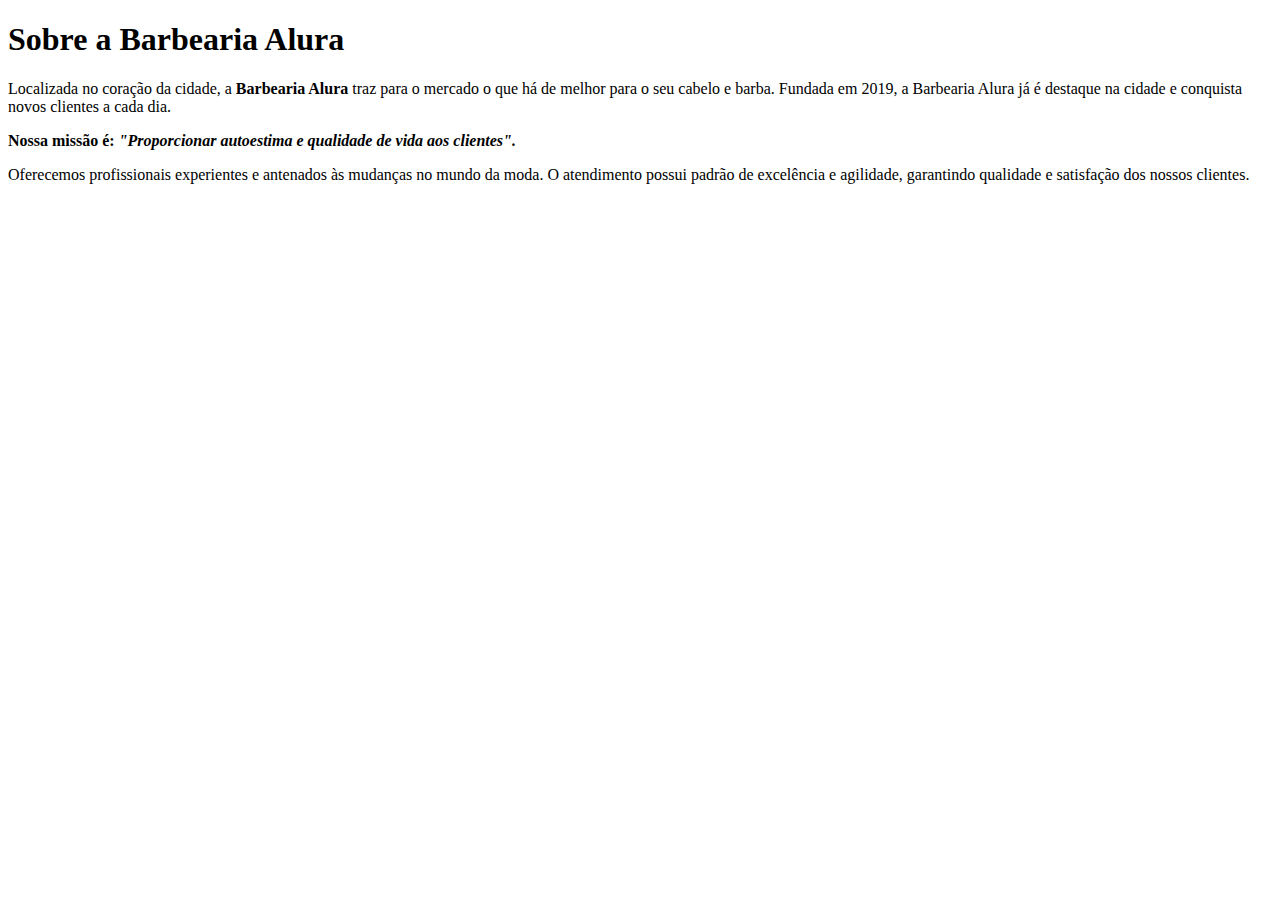
==== index.html @ 044f9378 "20/2/2024" ====
<!DOCTYPE html>
<html lang="en">
<head>
    <meta charset="UTF-8">
    <meta name="viewport" content="width=device-width, initial-scale=1.0">
    <title>Barbearia Alura</title>
</head>
<body>
    <h1>Sobre a Barbearia Alura </h1>

        <p>Localizada no coração da cidade, a <strong>Barbearia Alura</strong> traz para o mercado o que há de melhor para o seu cabelo e barba. Fundada em 2019, a Barbearia Alura já é destaque na cidade e conquista novos clientes a cada dia.</p>
        
        <p><strong>Nossa missão é: <em>"Proporcionar autoestima e qualidade de vida aos clientes".</em>
        </strong></p>
        
        <p>Oferecemos profissionais experientes e antenados às mudanças no mundo da moda. O atendimento possui padrão de excelência e agilidade, garantindo qualidade e satisfação dos nossos clientes.</p>    
    
</body>
</html>
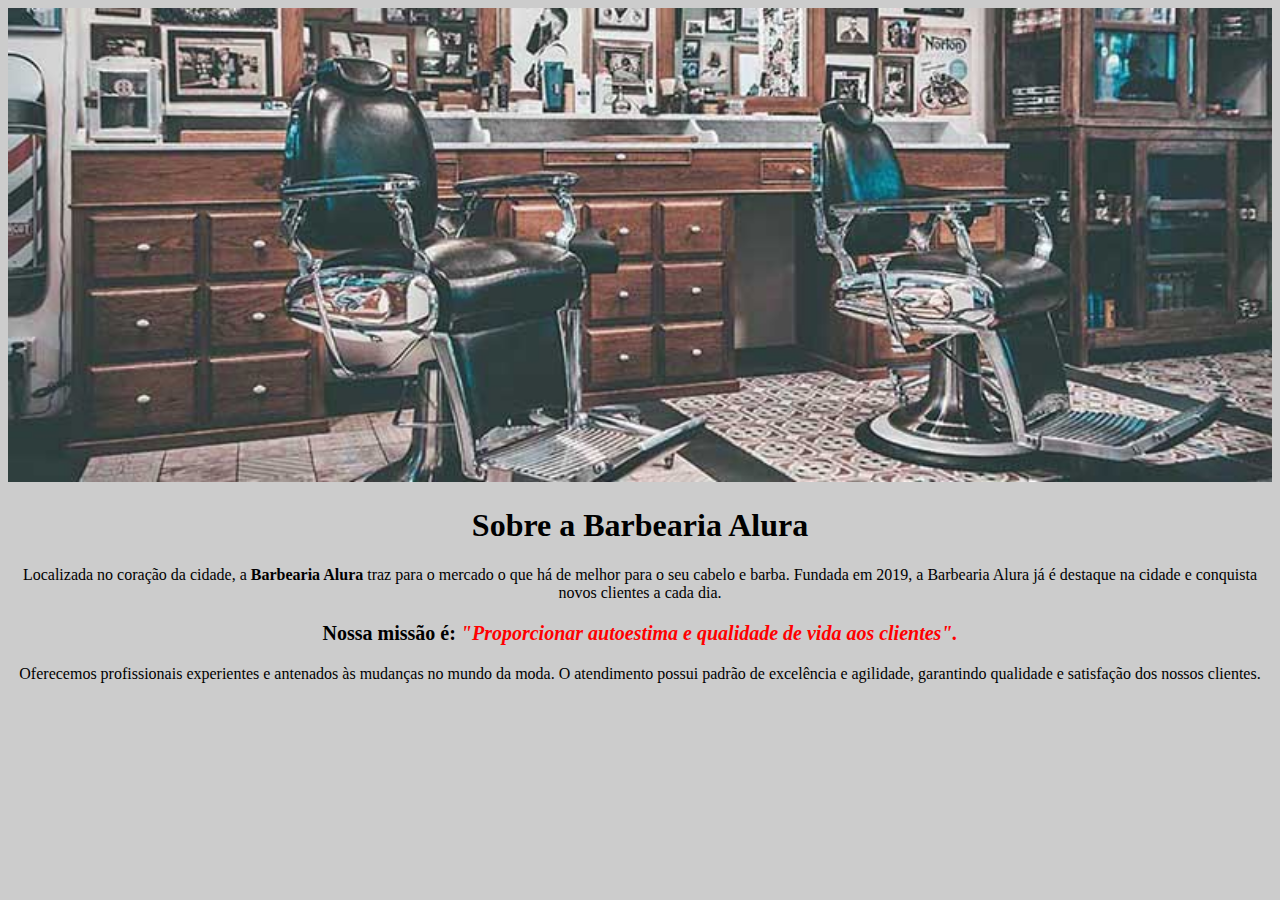
==== commit 714744c0: "Add files via upload" ====
--- a/index.html
+++ b/index.html
@@ -3,14 +3,16 @@
 <head>
     <meta charset="UTF-8">
     <meta name="viewport" content="width=device-width, initial-scale=1.0">
+    <link rel="stylesheet" href="style.css">
     <title>Barbearia Alura</title>
 </head>
 <body>
+    <img src="banner.jpg" alt="beneficios.jpg">
     <h1>Sobre a Barbearia Alura </h1>
 
         <p>Localizada no coração da cidade, a <strong>Barbearia Alura</strong> traz para o mercado o que há de melhor para o seu cabelo e barba. Fundada em 2019, a Barbearia Alura já é destaque na cidade e conquista novos clientes a cada dia.</p>
         
-        <p><strong>Nossa missão é: <em>"Proporcionar autoestima e qualidade de vida aos clientes".</em>
+        <p id="missao"><strong>Nossa missão é: <em>"Proporcionar autoestima e qualidade de vida aos clientes".</em>
         </strong></p>
         
         <p>Oferecemos profissionais experientes e antenados às mudanças no mundo da moda. O atendimento possui padrão de excelência e agilidade, garantindo qualidade e satisfação dos nossos clientes.</p>    
--- a/style.css
+++ b/style.css
@@ -0,0 +1,20 @@
+
+body{
+    background-color: #cccccc;
+}
+img{
+    width:100%;
+}
+
+
+h1, p{
+    text-align: center; 
+}
+
+em{
+    color: red;
+}
+
+#missao{
+    font-size: 20px;
+}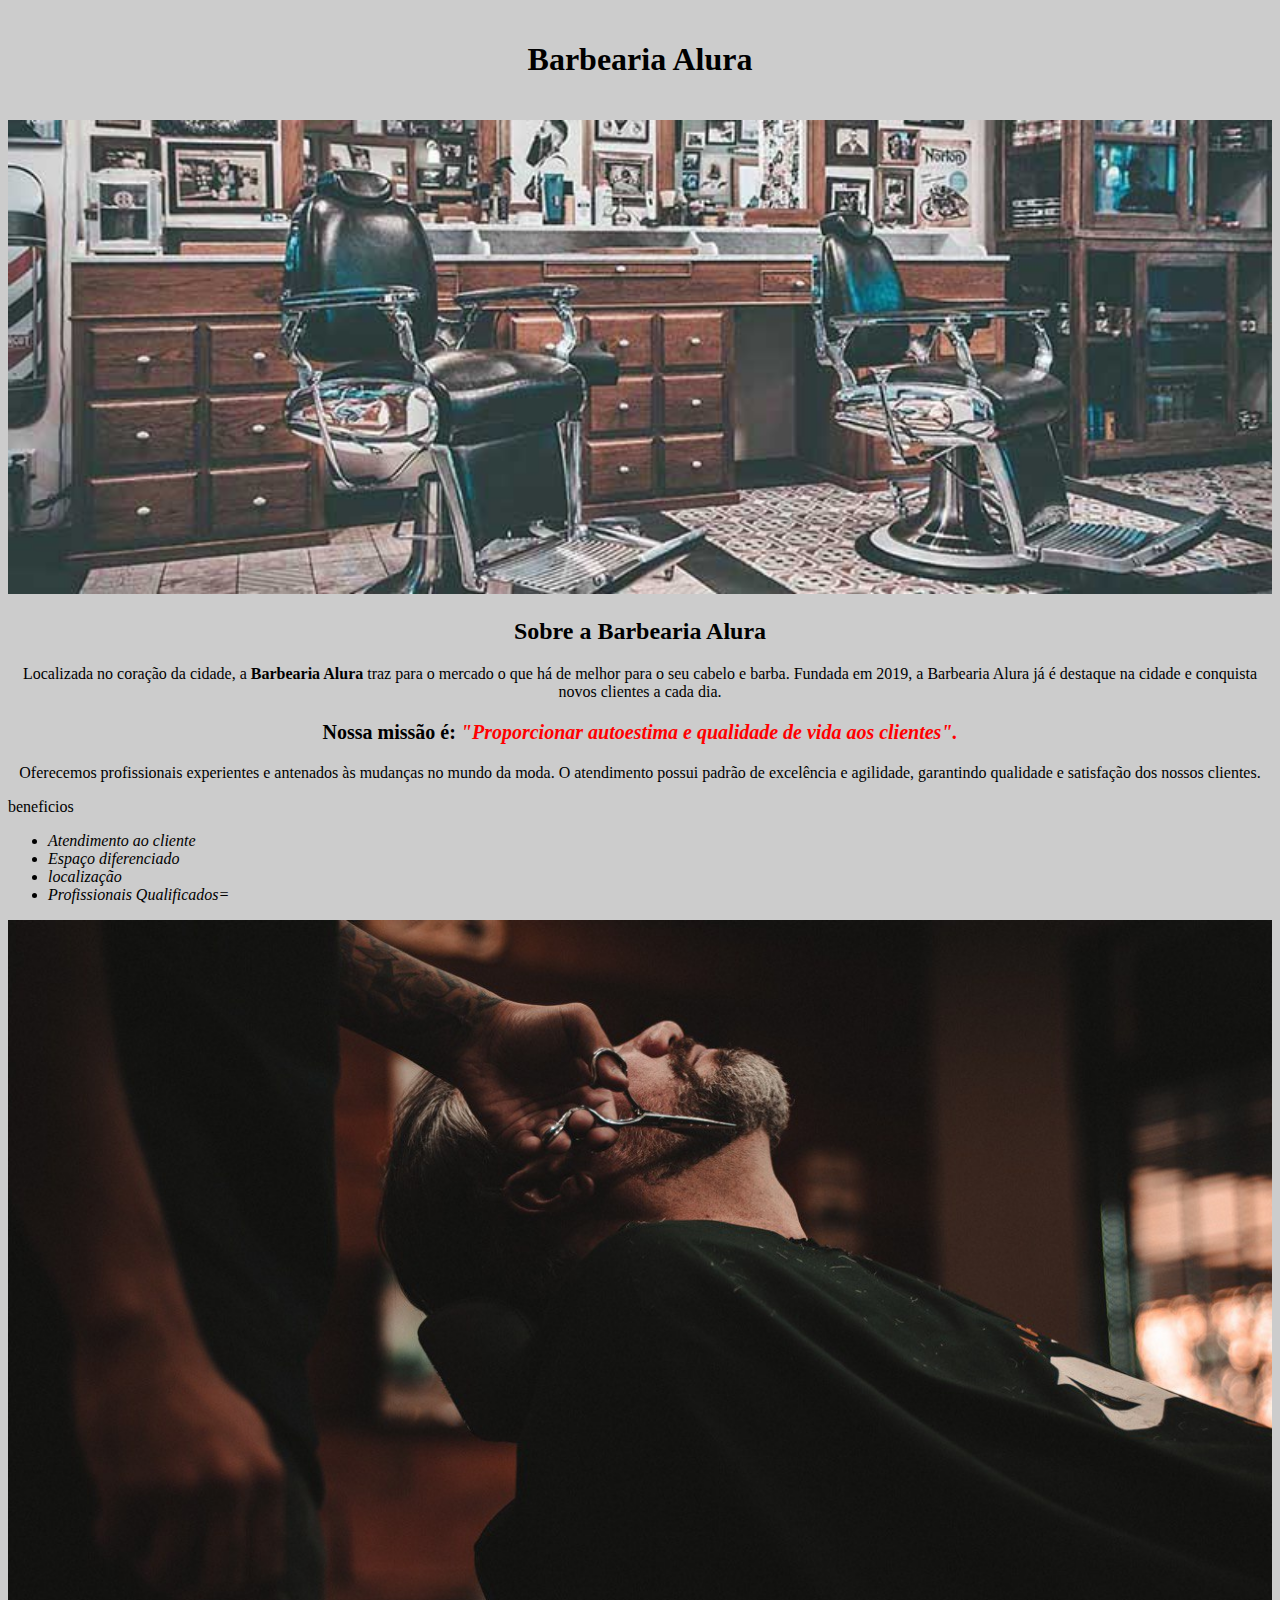
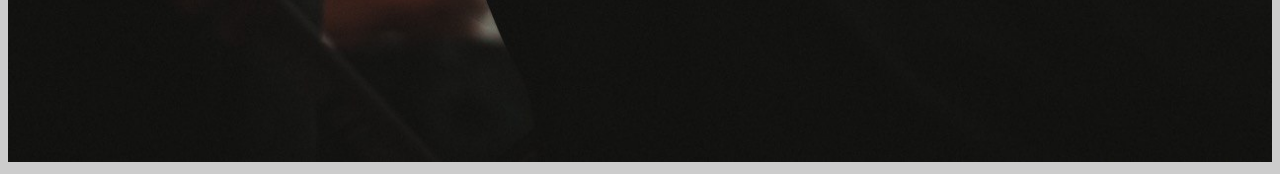
==== commit 0499ca44: "Add files via upload" ====
--- a/index.html
+++ b/index.html
@@ -1,4 +1,4 @@
-<!DOCTYPE html>
+ <!DOCTYPE html>
 <html lang="en">
 <head>
     <meta charset="UTF-8">
@@ -7,8 +7,13 @@
     <title>Barbearia Alura</title>
 </head>
 <body>
+    <header>
+        <h1 class="titulo-principal"> Barbearia Alura</h1>
+    </header>
     <img src="banner.jpg" alt="beneficios.jpg">
-    <h1>Sobre a Barbearia Alura </h1>
+</div>
+    <div class="principal">
+        <h2 class="titulo-centralizado">Sobre a Barbearia Alura</h2>
 
         <p>Localizada no coração da cidade, a <strong>Barbearia Alura</strong> traz para o mercado o que há de melhor para o seu cabelo e barba. Fundada em 2019, a Barbearia Alura já é destaque na cidade e conquista novos clientes a cada dia.</p>
         
@@ -16,6 +21,15 @@
         </strong></p>
         
         <p>Oferecemos profissionais experientes e antenados às mudanças no mundo da moda. O atendimento possui padrão de excelência e agilidade, garantindo qualidade e satisfação dos nossos clientes.</p>    
-    
+    </div>
+    <div>beneficios</div>
+       <ul>
+           <li class="itens">Atendimento ao cliente</li>
+           <li class="itens">Espaço diferenciado</li>
+           <li class="itens">localização</li>
+           <li class="itens">Profissionais Qualificados=</li>
+       </ul>
+       <img src="beneficios.jpg" alt="beneficios" class="img-beneficios">
+
 </body>
 </html>--- a/style.css
+++ b/style.css
@@ -4,8 +4,16 @@
 }
 img{
     width:100%;
+
 }
 
+.titulo-principal{
+    padding: 20px;
+}
+.titulo-centralizado{
+
+    text-align: center;
+}
 
 h1, p{
     text-align: center; 
@@ -17,4 +25,8 @@
 
 #missao{
     font-size: 20px;
+}
+
+.itens{
+    font-style: italic;
 }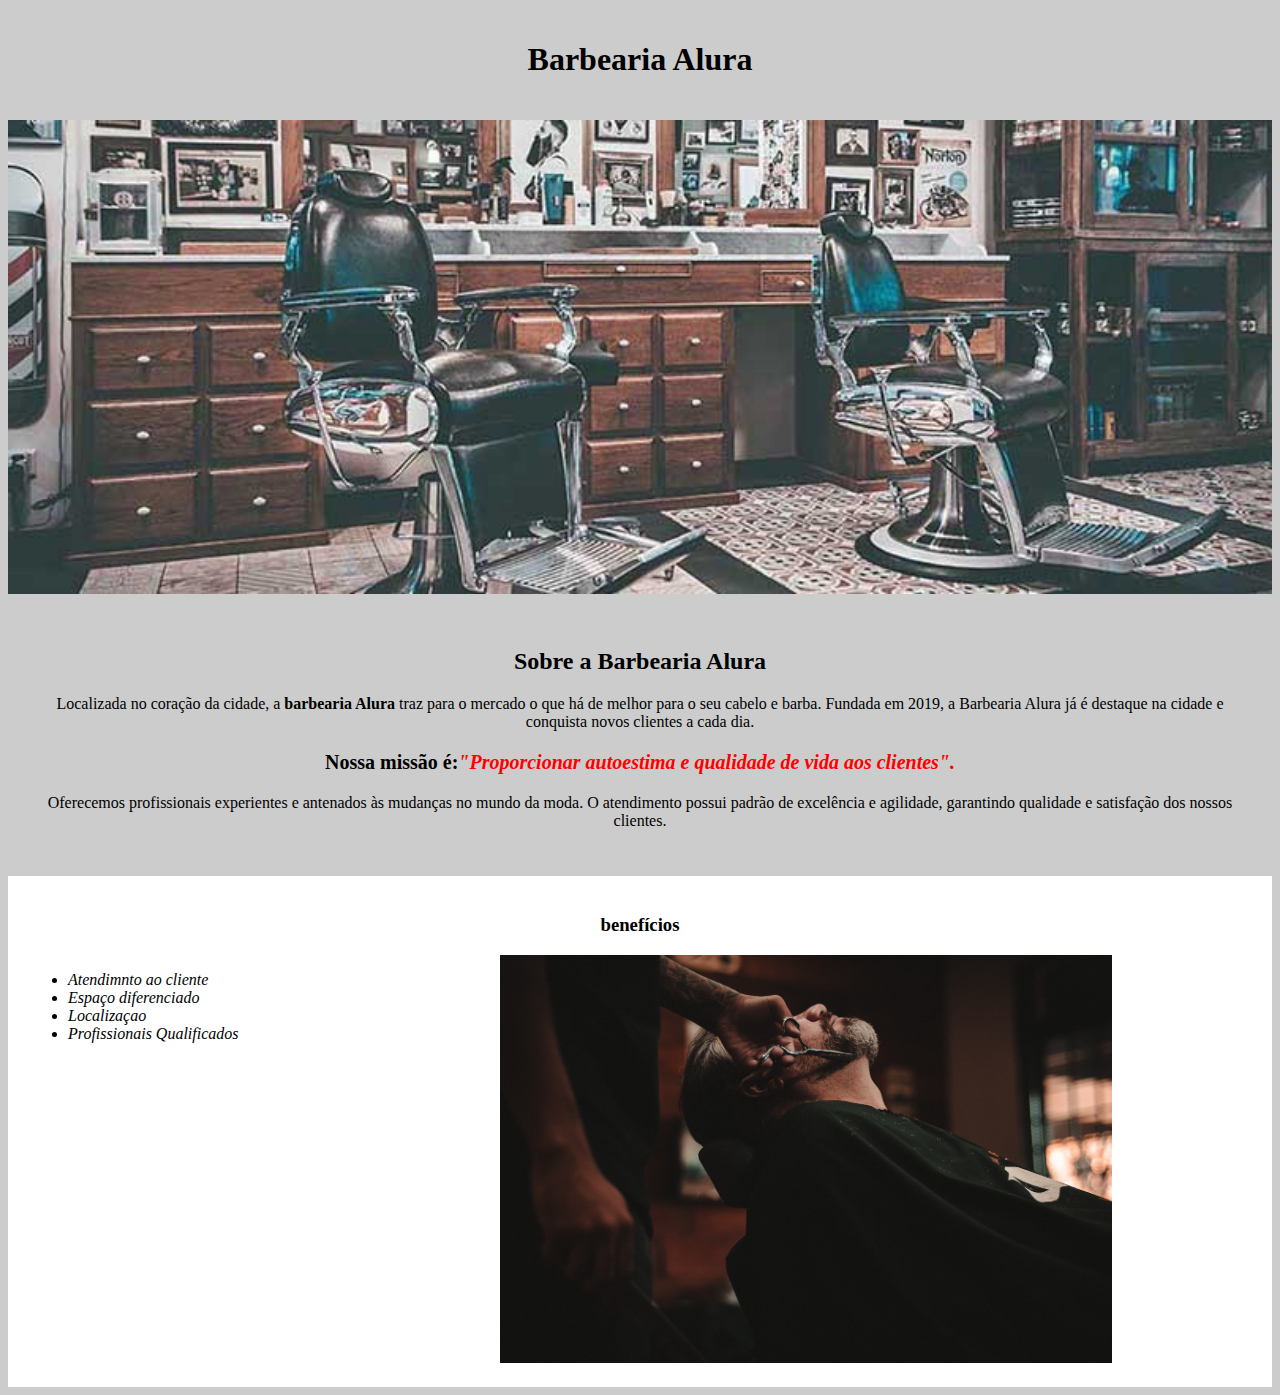
==== commit 342f4f83: "Add files via upload" ====
--- a/index.html
+++ b/index.html
@@ -1,35 +1,37 @@
- <!DOCTYPE html>
-<html lang="en">
+<!DOCTYPE html>
+<html lang="pt-br">
 <head>
     <meta charset="UTF-8">
     <meta name="viewport" content="width=device-width, initial-scale=1.0">
     <link rel="stylesheet" href="style.css">
-    <title>Barbearia Alura</title>
+    <title>barbearia Alura</title>
 </head>
 <body>
     <header>
-        <h1 class="titulo-principal"> Barbearia Alura</h1>
+        <h1 class="titulo-principal">Barbearia Alura</h1>
     </header>
-    <img src="banner.jpg" alt="beneficios.jpg">
-</div>
-    <div class="principal">
-        <h2 class="titulo-centralizado">Sobre a Barbearia Alura</h2>
+    <img src="banner.jpg" alt="Barbearia Alura">
+    <div class="principal" >
+    <h2 class="titulo-centralizado">Sobre a Barbearia Alura</h2>
 
-        <p>Localizada no coração da cidade, a <strong>Barbearia Alura</strong> traz para o mercado o que há de melhor para o seu cabelo e barba. Fundada em 2019, a Barbearia Alura já é destaque na cidade e conquista novos clientes a cada dia.</p>
+       <p>Localizada no coração da cidade, a <strong>barbearia Alura</strong> traz para o mercado o que há de melhor para o seu cabelo e barba. Fundada em 2019, a Barbearia Alura já é destaque na cidade e conquista novos clientes a cada dia.</p> 
         
-        <p id="missao"><strong>Nossa missão é: <em>"Proporcionar autoestima e qualidade de vida aos clientes".</em>
-        </strong></p>
+        <p id="missao"> <strong>Nossa missão é:<em>"Proporcionar autoestima e qualidade de vida aos clientes".</em></strong></p>
         
-        <p>Oferecemos profissionais experientes e antenados às mudanças no mundo da moda. O atendimento possui padrão de excelência e agilidade, garantindo qualidade e satisfação dos nossos clientes.</p>    
+        <p>Oferecemos profissionais experientes e antenados às mudanças no mundo da moda. O atendimento possui padrão de excelência e agilidade, garantindo qualidade e satisfação dos nossos clientes.</p>
     </div>
-    <div>beneficios</div>
-       <ul>
-           <li class="itens">Atendimento ao cliente</li>
-           <li class="itens">Espaço diferenciado</li>
-           <li class="itens">localização</li>
-           <li class="itens">Profissionais Qualificados=</li>
-       </ul>
-       <img src="beneficios.jpg" alt="beneficios" class="img-beneficios">
+
+    <div class="beneficios">
+    <h3 class ="titulo-centralizado">benefícios</h3>  
+    <ul>
+        <li class="itens">Atendimnto ao cliente</li>
+        <li class="itens">Espaço diferenciado </li>
+        <li class="itens">Localizaçao</li>
+        <li class="itens">Profissionais Qualificados </li>
+    </ul>  
+    <img src="beneficios.jpg" alt="beneficios" class="img-beneficios">
+  </div>
+
 
 </body>
 </html>--- a/style.css
+++ b/style.css
@@ -29,4 +29,24 @@
 
 .itens{
     font-style: italic;
+}
+
+.principal{
+    background-color:#cccccc;
+    padding: 30px;
+}
+
+ul{
+    display: inline-block;
+    vertical-align: top;
+    width: 20%;
+    margin-right: 15%;
+}
+.beneficios{
+    background-color:white;
+    padding: 20px;
+}
+
+.img-beneficios{
+    width: 50%;
 }